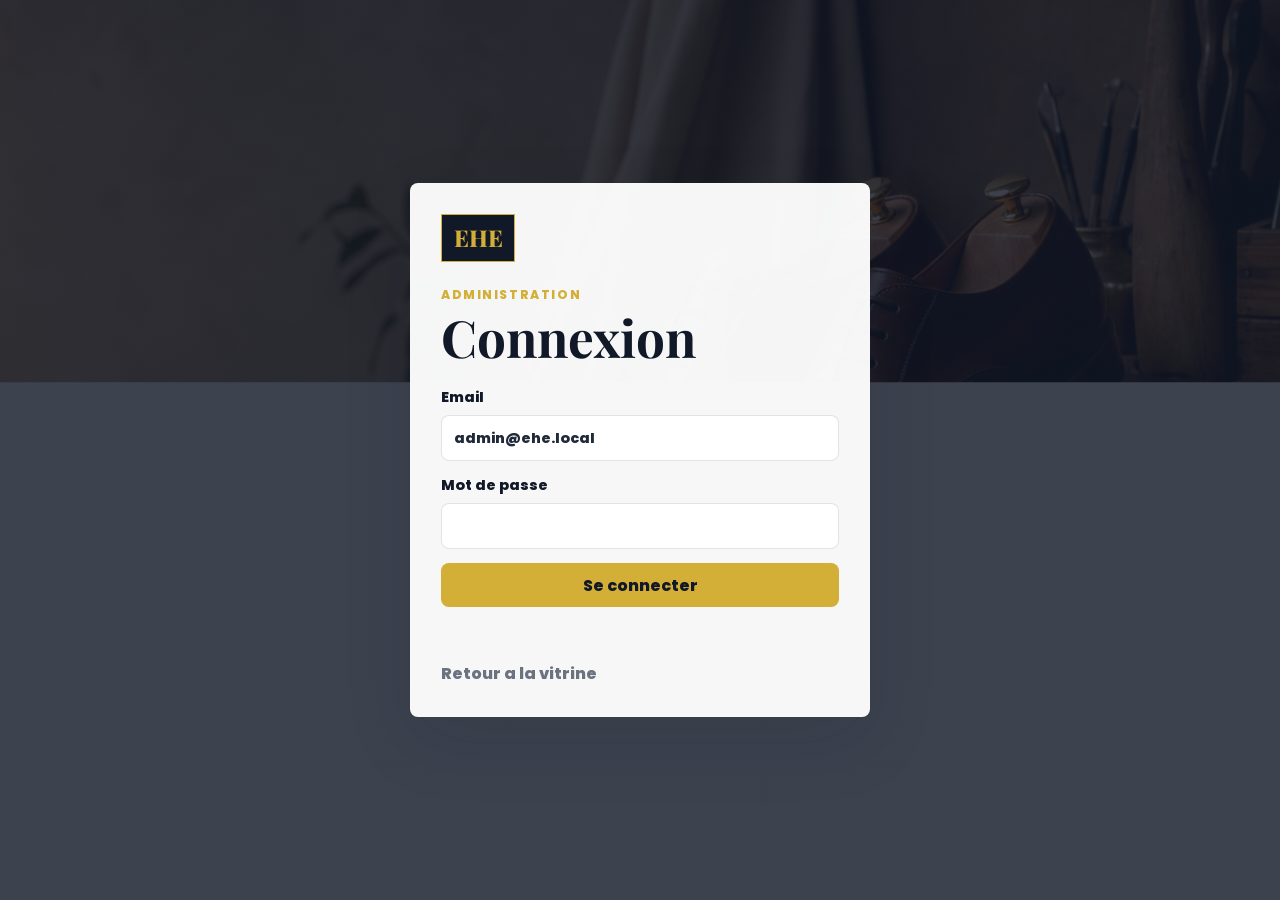
==== admin.html @ 8a1ee8ab "Initial commit EHE site" ====
<!doctype html>
<html lang="fr">
  <head>
    <meta charset="utf-8">
    <meta name="viewport" content="width=device-width, initial-scale=1">
    <meta name="description" content="Tableau de bord administrateur EHE pour gerer produits, categories, commandes et messages.">
    <title>Administration EHE</title>
    <link rel="preconnect" href="https://fonts.googleapis.com">
    <link rel="preconnect" href="https://fonts.gstatic.com" crossorigin>
    <link href="https://fonts.googleapis.com/css2?family=Playfair+Display:wght@600;700;800&family=Poppins:wght@400;500;600;700&display=swap" rel="stylesheet">
    <link rel="stylesheet" href="./admin.css">
  </head>
  <body>
    <main class="admin-app">
      <aside class="sidebar">
        <a class="brand" href="./index.html" aria-label="Retour au site EHE">EHE</a>
        <nav>
          <a class="active" href="#dashboard">Dashboard</a>
          <a href="#products">Produits</a>
          <a href="#categories">Categories</a>
          <a href="#orders">Commandes</a>
          <a href="#messages">Messages</a>
          <a href="#security">Securite</a>
        </nav>
        <button class="back-link logout-button" type="button" data-logout>Deconnexion</button>
        <a class="back-link" href="./index.html">Voir la vitrine</a>
      </aside>

      <section class="workspace">
        <header class="topbar">
          <div>
            <p class="eyebrow">Administration</p>
            <h1>Tableau de bord EHE</h1>
          </div>
          <div class="admin-user">
            <span>Admin</span>
            <strong data-admin-name>EHE</strong>
          </div>
        </header>

        <section class="stats-grid" id="dashboard">
          <article class="stat-card">
            <span>Produits</span>
            <strong data-stat-products>0</strong>
            <small>Catalogue actif</small>
          </article>
          <article class="stat-card">
            <span>Commandes</span>
            <strong data-stat-orders>0</strong>
            <small>Cette semaine</small>
          </article>
          <article class="stat-card">
            <span>Revenus</span>
            <strong data-stat-revenue>0 FCFA</strong>
            <small>Commandes confirmees</small>
          </article>
          <article class="stat-card">
            <span>Messages</span>
            <strong data-stat-messages>0</strong>
            <small>Depuis le site</small>
          </article>
        </section>

        <section class="content-grid">
          <article class="panel product-panel" id="products">
            <div class="panel-head">
              <div>
                <p class="eyebrow">Catalogue</p>
                <h2>Ajouter un produit</h2>
              </div>
            </div>
            <form class="product-form" data-product-form>
              <input type="hidden" name="id">
              <label>
                Nom du produit
                <input name="name" type="text" placeholder="Mocassin Noir Prestige" required>
              </label>
              <label>
                Prix FCFA
                <input name="price" type="number" min="0" step="500" placeholder="18000" required>
              </label>
              <label>
                Categorie
                <select name="category">
                  <option>Hommes</option>
                  <option>Femmes</option>
                  <option>Enfants</option>
                  <option>Sandales</option>
                  <option>Mocassins</option>
                  <option>Chaussures de ville</option>
                  <option>Chaussures de ceremonie</option>
                </select>
              </label>
              <label>
                Stock
                <input name="stock" type="number" min="0" step="1" placeholder="12" required>
              </label>
              <label>
                Pointures
                <input name="sizes" type="text" placeholder="39,40,41,42,43,44">
              </label>
              <label>
                Couleurs
                <input name="colors" type="text" placeholder="Noir,Marron,Dore">
              </label>
              <label>
                Disponibilite
                <select name="availability_status">
                  <option value="in_stock">Disponible</option>
                  <option value="made_to_order">Sur commande</option>
                  <option value="out_of_stock">Indisponible</option>
                </select>
              </label>
              <label class="wide">
                Description
                <textarea name="description" placeholder="Cuir poli, couture main, silhouette habillee." required></textarea>
              </label>
              <label class="wide">
                Image du produit
                <input name="image" type="file" accept="image/*" data-product-image>
              </label>
              <div class="image-preview wide" data-image-preview>
                <span>Aucune image selectionnee</span>
              </div>
              <div class="form-actions wide">
                <button class="btn primary" type="submit">Enregistrer</button>
                <button class="btn muted" type="button" data-reset-form>Annuler</button>
              </div>
            </form>
          </article>

          <article class="panel list-panel">
            <div class="panel-head">
              <div>
                <p class="eyebrow">Inventaire</p>
                <h2>Produits recents</h2>
              </div>
            </div>
            <div class="product-list" data-product-list></div>
          </article>
        </section>

        <section class="content-grid lower-grid">
          <article class="panel" id="categories">
            <div class="panel-head">
              <div>
                <p class="eyebrow">Organisation</p>
                <h2>Categories</h2>
              </div>
            </div>
            <div class="category-list">
              <span>Hommes</span>
              <span>Femmes</span>
              <span>Enfants</span>
              <span>Sandales</span>
              <span>Mocassins</span>
              <span>Ceremonie</span>
              <span>Cuir</span>
              <span>Promotions</span>
            </div>
          </article>

          <article class="panel" id="orders">
            <div class="panel-head">
              <div>
                <p class="eyebrow">Commandes</p>
                <h2>Suivi WhatsApp</h2>
              </div>
            </div>
            <div class="order-list" data-order-list></div>
          </article>
        </section>

        <section class="content-grid lower-grid">
          <article class="panel" id="messages">
            <div class="panel-head">
              <div>
                <p class="eyebrow">Clients</p>
                <h2>Messages</h2>
              </div>
              <button class="btn muted" type="button" data-refresh-messages>Actualiser</button>
            </div>
            <div class="message-list" data-message-list>
              <div><strong>Chargement</strong><span>Recuperation des messages...</span></div>
            </div>
          </article>

          <article class="panel" id="security">
            <div class="panel-head">
              <div>
                <p class="eyebrow">Securite</p>
                <h2>Changer mot de passe</h2>
              </div>
            </div>
            <form class="password-form" data-password-form>
              <label>
                Mot de passe actuel
                <input name="current_password" type="password" autocomplete="current-password" required>
              </label>
              <label>
                Nouveau mot de passe
                <input name="new_password" type="password" autocomplete="new-password" minlength="6" required>
              </label>
              <label>
                Confirmer le nouveau mot de passe
                <input name="confirm_password" type="password" autocomplete="new-password" minlength="6" required>
              </label>
              <button class="btn primary" type="submit">Modifier</button>
              <p class="form-message" data-password-message></p>
            </form>
            <div class="backup-box">
              <h3>Sauvegarde locale</h3>
              <p>Creer une copie SQL de la base avant une grosse modification ou un deploiement.</p>
              <button class="btn muted" type="button" data-backup>Creer une sauvegarde</button>
              <p class="form-message" data-backup-message></p>
            </div>
          </article>
        </section>
      </section>
    </main>

    <script src="./admin.js"></script>
  </body>
</html>
---- admin.css ----
:root {
  --black: #111827;
  --ink: #1f2937;
  --white: #ffffff;
  --gold: #d4af37;
  --beige: #f8f5f0;
  --gray: #6b7280;
  --green: #1f6f5b;
  --red: #b42318;
  --line: rgba(17, 24, 39, .12);
  --shadow: 0 24px 70px rgba(17, 24, 39, .1);
  --radius: 8px;
}

* {
  box-sizing: border-box;
}

html {
  scroll-behavior: smooth;
}

body {
  margin: 0;
  background: var(--beige);
  color: var(--ink);
  font-family: Poppins, Arial, sans-serif;
}

a {
  color: inherit;
  text-decoration: none;
}

button,
input,
select,
textarea {
  font: inherit;
}

.admin-app {
  display: grid;
  grid-template-columns: 260px 1fr;
  min-height: 100vh;
}

.sidebar {
  position: sticky;
  top: 0;
  height: 100vh;
  display: flex;
  flex-direction: column;
  gap: 28px;
  padding: 28px;
  background: var(--black);
  color: var(--white);
}

.brand {
  display: grid;
  width: 74px;
  height: 48px;
  place-items: center;
  border: 1px solid var(--gold);
  color: var(--gold);
  font-family: "Playfair Display", Georgia, serif;
  font-size: 1.45rem;
  font-weight: 800;
}

.sidebar nav {
  display: grid;
  gap: 8px;
}

.sidebar nav a,
.back-link {
  padding: 12px 14px;
  border-radius: var(--radius);
  color: rgba(255, 255, 255, .74);
  font-weight: 700;
}

.sidebar nav a:hover,
.sidebar nav a.active {
  background: rgba(212, 175, 55, .14);
  color: var(--white);
}

.back-link {
  margin-top: auto;
  border: 1px solid rgba(255, 255, 255, .18);
  text-align: center;
}

.logout-button {
  width: 100%;
  margin-top: 0;
  background: transparent;
  cursor: pointer;
  font: inherit;
}

.workspace {
  min-width: 0;
  padding: 28px;
}

.topbar {
  display: flex;
  align-items: center;
  justify-content: space-between;
  gap: 20px;
  margin-bottom: 24px;
}

.eyebrow {
  margin: 0 0 8px;
  color: var(--gold);
  font-size: .76rem;
  font-weight: 800;
  letter-spacing: .13em;
  text-transform: uppercase;
}

h1,
h2 {
  margin: 0;
  color: var(--black);
  font-family: "Playfair Display", Georgia, serif;
  line-height: 1;
}

h1 {
  font-size: clamp(2.1rem, 4vw, 4rem);
}

h2 {
  font-size: clamp(1.45rem, 2.8vw, 2.2rem);
}

.admin-user {
  display: flex;
  align-items: center;
  gap: 10px;
  padding: 10px 14px;
  border: 1px solid var(--line);
  border-radius: 999px;
  background: var(--white);
}

.admin-user span {
  display: grid;
  width: 34px;
  height: 34px;
  place-items: center;
  border-radius: 50%;
  background: var(--black);
  color: var(--gold);
  font-size: .78rem;
  font-weight: 800;
}

.stats-grid {
  display: grid;
  grid-template-columns: repeat(4, 1fr);
  gap: 16px;
  margin-bottom: 22px;
}

.stat-card,
.panel {
  border: 1px solid var(--line);
  border-radius: var(--radius);
  background: var(--white);
  box-shadow: 0 12px 34px rgba(17, 24, 39, .05);
}

.stat-card {
  padding: 20px;
}

.stat-card span,
.stat-card small {
  color: var(--gray);
  font-weight: 600;
}

.stat-card strong {
  display: block;
  margin: 8px 0 6px;
  color: var(--black);
  font-size: clamp(1.8rem, 3vw, 2.6rem);
  line-height: 1;
}

.content-grid {
  display: grid;
  grid-template-columns: minmax(320px, .95fr) minmax(360px, 1.05fr);
  gap: 18px;
  margin-bottom: 18px;
}

.lower-grid {
  grid-template-columns: 1fr 1fr;
}

.panel {
  padding: 22px;
}

.panel-head {
  display: flex;
  align-items: center;
  justify-content: space-between;
  gap: 18px;
  margin-bottom: 18px;
}

.product-form {
  display: grid;
  grid-template-columns: repeat(2, 1fr);
  gap: 14px;
}

.product-form label,
.password-form label,
.login-form label {
  display: grid;
  gap: 7px;
  color: var(--black);
  font-size: .9rem;
  font-weight: 800;
}

.product-form .wide {
  grid-column: 1 / -1;
}

input,
select,
textarea {
  width: 100%;
  border: 1px solid var(--line);
  border-radius: var(--radius);
  background: var(--white);
  color: var(--ink);
  outline: none;
}

input,
select {
  height: 46px;
  padding: 0 12px;
}

input[type="file"] {
  height: auto;
  padding: 11px 12px;
}

textarea {
  min-height: 104px;
  resize: vertical;
  padding: 12px;
}

input:focus,
select:focus,
textarea:focus {
  border-color: rgba(212, 175, 55, .8);
  box-shadow: 0 0 0 4px rgba(212, 175, 55, .12);
}

.form-actions {
  display: flex;
  gap: 10px;
}

.password-form,
.login-form {
  display: grid;
  gap: 14px;
}

.backup-box {
  margin-top: 22px;
  padding-top: 18px;
  border-top: 1px solid var(--line);
}

.backup-box h3 {
  margin: 0 0 8px;
  color: var(--black);
}

.backup-box p {
  color: var(--gray);
}

.form-message {
  min-height: 24px;
  margin: 0;
  color: var(--red);
  font-size: .92rem;
  font-weight: 700;
}

.image-preview {
  display: grid;
  min-height: 120px;
  place-items: center;
  overflow: hidden;
  border: 1px dashed var(--line);
  border-radius: var(--radius);
  background: #fffdfa;
  color: var(--gray);
}

.image-preview img {
  width: 100%;
  max-height: 220px;
  object-fit: cover;
}

.btn {
  min-height: 44px;
  border: 1px solid transparent;
  border-radius: var(--radius);
  padding: 0 16px;
  cursor: pointer;
  font-weight: 800;
}

.btn.primary {
  background: var(--gold);
  color: var(--black);
}

.btn.muted {
  border-color: var(--line);
  background: var(--white);
  color: var(--black);
}

.product-list,
.order-list,
.message-list {
  display: grid;
  gap: 12px;
}

.product-row,
.order-row,
.message-list div {
  display: grid;
  gap: 6px;
  padding: 14px;
  border: 1px solid var(--line);
  border-radius: var(--radius);
  background: #fffdfa;
}

.product-row {
  grid-template-columns: 76px 1fr auto;
  align-items: center;
}

.product-thumb {
  width: 76px;
  height: 76px;
  object-fit: cover;
  border-radius: var(--radius);
  border: 1px solid var(--line);
  background: var(--beige);
}

.product-thumb-placeholder {
  display: grid;
  place-items: center;
  color: var(--gold);
  font-family: "Playfair Display", Georgia, serif;
  font-weight: 800;
}

.product-row strong,
.order-row strong,
.message-list strong {
  color: var(--black);
}

.product-row small,
.order-row small,
.message-list span,
.hint,
.database-panel p {
  color: var(--gray);
}

.message-list small {
  color: var(--gray);
  font-size: .82rem;
}

.message-meta {
  display: flex;
  flex-wrap: wrap;
  gap: 8px;
}

.message-meta small {
  padding: 4px 8px;
  border-radius: 999px;
  background: var(--beige);
}

.row-actions {
  display: flex;
  gap: 8px;
}

.icon-btn {
  min-width: 42px;
  height: 38px;
  border: 1px solid var(--line);
  border-radius: var(--radius);
  background: var(--white);
  cursor: pointer;
  color: var(--black);
  font-weight: 900;
}

.icon-btn.delete {
  color: var(--red);
}

.category-list {
  display: flex;
  flex-wrap: wrap;
  gap: 10px;
}

.category-list span {
  padding: 10px 12px;
  border-radius: 999px;
  background: var(--beige);
  color: var(--black);
  font-weight: 800;
}

.order-row {
  grid-template-columns: 1fr auto;
  align-items: center;
}

.status {
  padding: 7px 10px;
  border-radius: 999px;
  background: rgba(31, 111, 91, .12);
  color: var(--green);
  font-size: .8rem;
  font-weight: 900;
}

.status-select {
  min-width: 145px;
  height: 40px;
  border-radius: 999px;
  background: rgba(31, 111, 91, .12);
  color: var(--green);
  font-size: .82rem;
  font-weight: 900;
}

.order-card details {
  margin-top: 10px;
}

.order-card summary {
  cursor: pointer;
  color: var(--black);
  font-weight: 800;
}

.order-card ul {
  margin: 10px 0;
  padding-left: 18px;
  color: var(--gray);
}

.order-card pre {
  max-width: 100%;
  overflow: auto;
  padding: 12px;
  border-radius: var(--radius);
  background: var(--beige);
  color: var(--ink);
  white-space: pre-wrap;
}

.sql-link {
  display: inline-flex;
  min-height: 44px;
  align-items: center;
  margin: 8px 0 10px;
  padding: 0 16px;
  border-radius: var(--radius);
  background: var(--black);
  color: var(--white);
  font-weight: 800;
}

.login-page {
  min-height: 100vh;
  display: grid;
  place-items: center;
  padding: 20px;
  background:
    linear-gradient(rgba(17, 24, 39, .82), rgba(17, 24, 39, .82)),
    url("./assets/hero-ehe.png") center/cover;
}

.login-shell {
  width: min(460px, 100%);
  padding: 30px;
  border: 1px solid rgba(255, 255, 255, .12);
  border-radius: var(--radius);
  background: rgba(255, 255, 255, .96);
  box-shadow: var(--shadow);
}

.login-shell .brand {
  margin-bottom: 24px;
  background: var(--black);
}

.login-shell h1 {
  margin-bottom: 24px;
}

.login-back {
  display: inline-flex;
  margin-top: 16px;
  color: var(--gray);
  font-weight: 800;
}

@media (max-width: 980px) {
  .admin-app {
    grid-template-columns: 1fr;
  }

  .sidebar {
    position: static;
    height: auto;
  }

  .sidebar nav {
    grid-template-columns: repeat(3, 1fr);
  }

  .stats-grid,
  .content-grid,
  .lower-grid {
    grid-template-columns: 1fr;
  }
}

@media (max-width: 620px) {
  .workspace,
  .sidebar {
    padding: 18px;
  }

  .topbar,
  .product-row,
  .order-row {
    align-items: stretch;
    grid-template-columns: 1fr;
  }

  .topbar {
    flex-direction: column;
  }

  .admin-user {
    align-self: flex-start;
  }

  .sidebar nav,
  .product-form {
    grid-template-columns: 1fr;
  }

  .form-actions {
    flex-direction: column;
  }
}
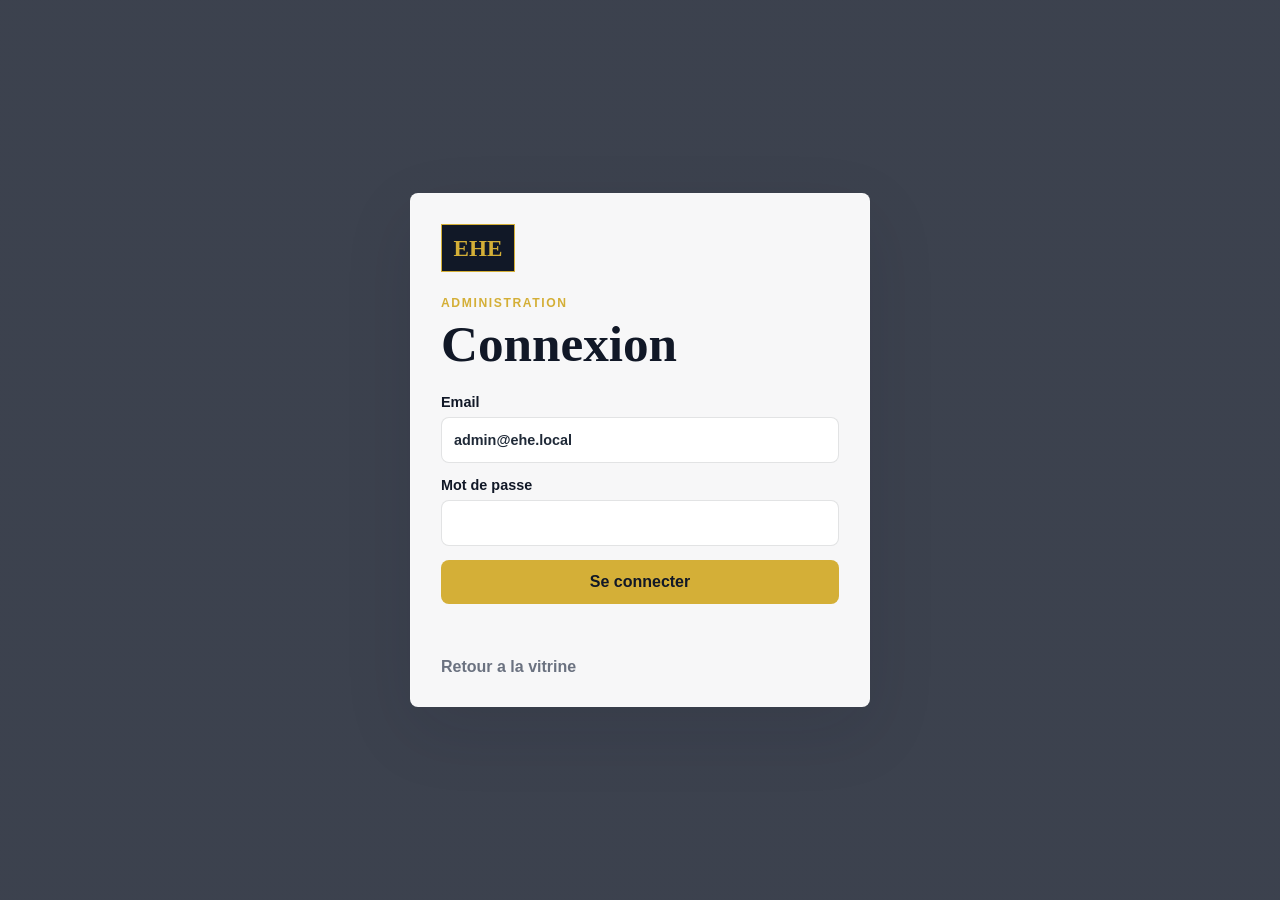
==== commit a4a594b8: "Add manual order refresh" ====
--- a/admin.html
+++ b/admin.html
@@ -166,6 +166,7 @@
                 <p class="eyebrow">Commandes</p>
                 <h2>Suivi WhatsApp</h2>
               </div>
+              <button class="btn muted" type="button" data-refresh-orders>Actualiser</button>
             </div>
             <div class="order-list" data-order-list></div>
           </article>
